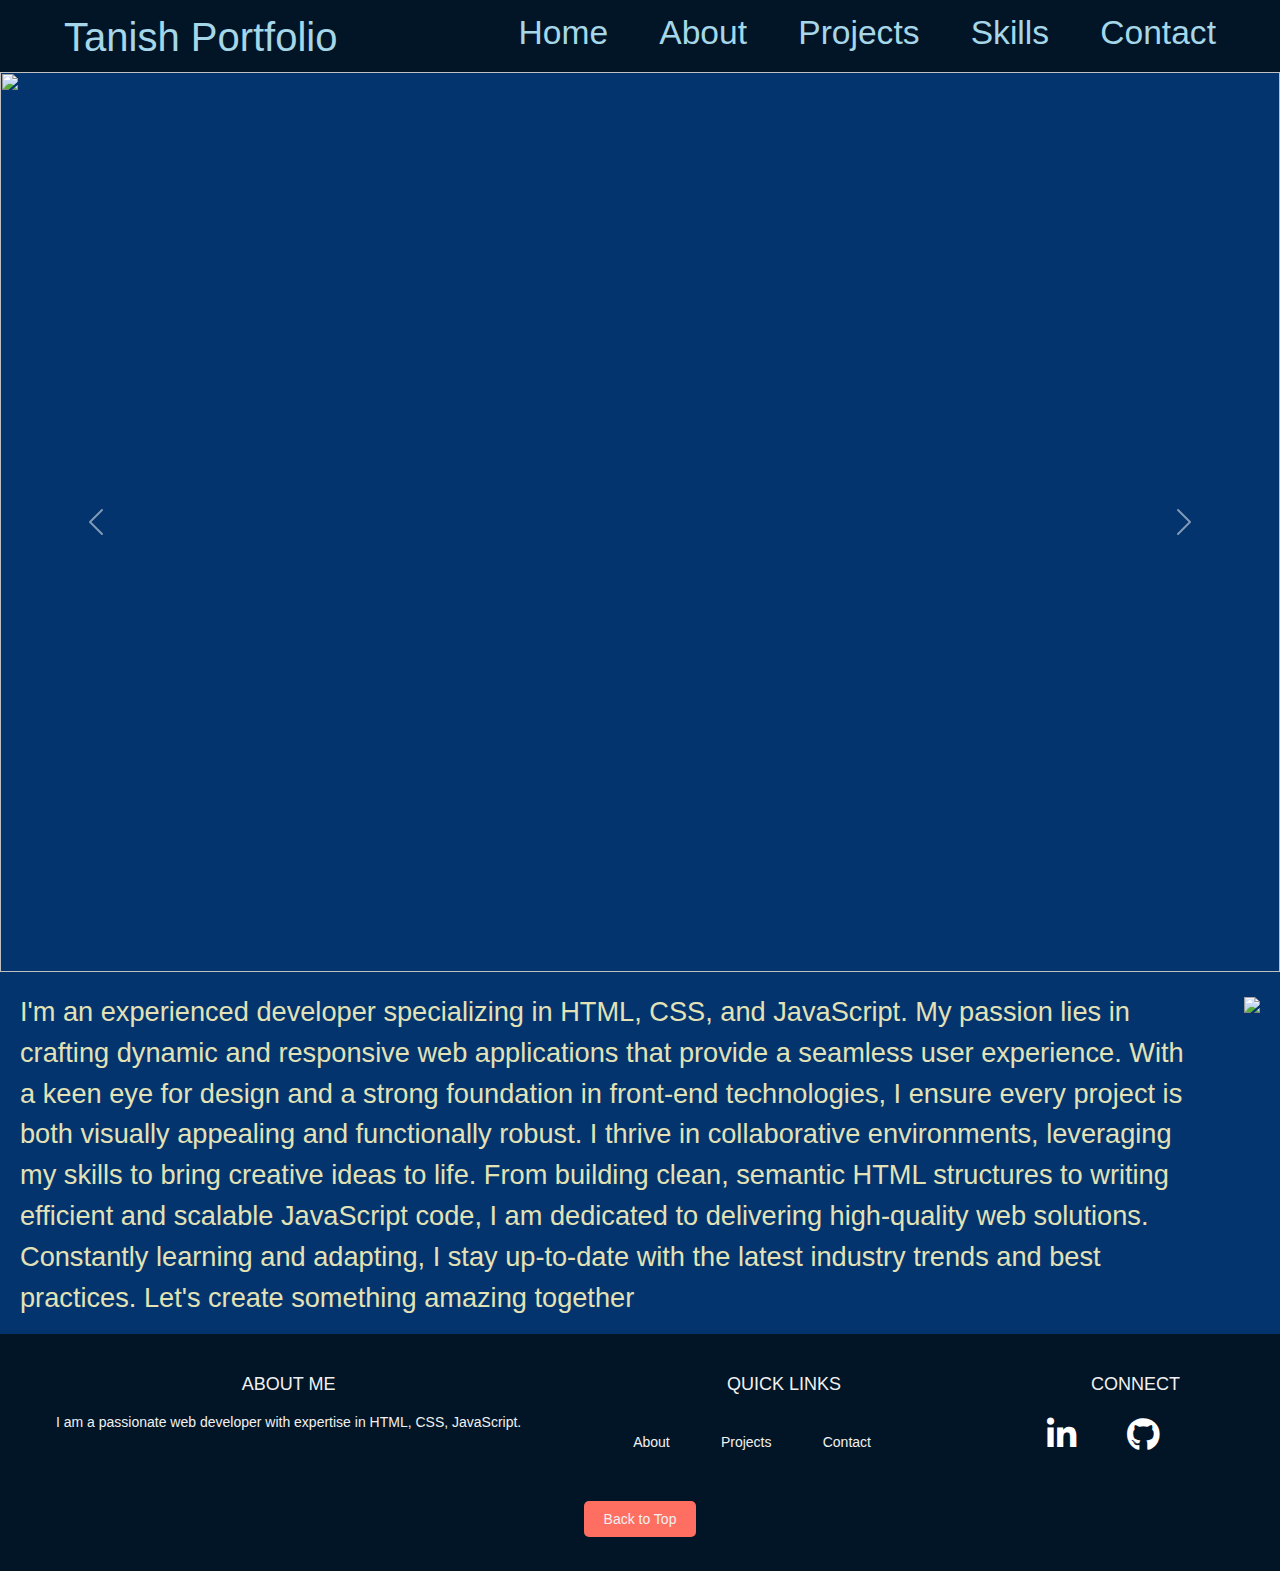
==== index.html @ 5871b560 "Add files via upload" ====
<!DOCTYPE html>
<html lang="en">

<head>
  <meta charset="UTF-8">
  <link rel="icon" href="tanish.jpeg" />
  <meta name="viewport" content="width=device-width, initial-scale=1.0">
  <title>Tanish Bansal Portfolio</title>
  <link href="https://cdn.jsdelivr.net/npm/bootstrap@5.3.3/dist/css/bootstrap.min.css" rel="stylesheet"
    integrity="sha384-QWTKZyjpPEjISv5WaRU9OFeRpok6YctnYmDr5pNlyT2bRjXh0JMhjY6hW+ALEwIH" crossorigin="anonymous">
    <link rel="stylesheet" href="https://cdnjs.cloudflare.com/ajax/libs/font-awesome/6.6.0/css/all.min.css">
  <link rel="stylesheet" href="style.css">
</head>

<body>
  <nav class="navbar">
    <div class="heading">
      <h1> <a href="#"> Tanish Portfolio</a> </h1>
    </div>
    <div class="nav-btns">
      <ul>
        <li> <a href="index.html"> Home </a></li>
        <li> <a href="about.html"> About </a></li>
        <li><a href="projects.html">Projects</a></li>
        <li><a href="skills.html">Skills</a></li>
        <li><a href="mailto:tanishbansal189@gmail.com">Contact</a></li>
      </ul>
    </div>
  </nav>
  <div class="slider">
    <div id="carouselExample" class="carousel slide">
      <div class="carousel-inner">
        <div class="carousel-item active">
          <img src="imgs/web dev.jpeg" class="d-block w-100" alt="">
        </div>
        <div class="carousel-item">
          <img src="imgs/lang.png" class="d-block w-100" alt="">
        </div>
        <div class="carousel-item">
          <img src="..." class="d-block w-100" alt="...">
        </div>
      </div>
      <button class="carousel-control-prev" type="button" data-bs-target="#carouselExample" data-bs-slide="prev">
        <span class="carousel-control-prev-icon" aria-hidden="true"></span>
        <span class="visually-hidden">Previous</span>
      </button>
      <button class="carousel-control-next" type="button" data-bs-target="#carouselExample" data-bs-slide="next">
        <span class="carousel-control-next-icon" aria-hidden="true"></span>
        <span class="visually-hidden">Next</span>
      </button>
    </div>
  </div>
  <div class="main">
  <div class="left">
   <p> I'm an experienced developer specializing in HTML, CSS, and JavaScript. My passion lies in crafting dynamic and
    responsive web applications that provide a seamless user experience. With a keen eye for design and a strong
    foundation in front-end technologies, I ensure every project is both visually appealing and functionally robust. I
    thrive in collaborative environments, leveraging my skills to bring creative ideas to life. From building clean,
    semantic HTML structures to writing efficient and scalable JavaScript code, I am dedicated to delivering
    high-quality web solutions. Constantly learning and adapting, I stay up-to-date with the latest industry trends and
    best practices. Let's create something amazing together </p>
  </div>
  <div class="right">
    <img src="imgs/t.jpg">
    <div class="icons">
 
    </div>
  </div>
  </div>

  <footer class="footer">
    <div class="footer-container">
      <div class="footer-about">
        <h3>About Me</h3>
        <p>I am a passionate web developer with expertise in HTML, CSS, JavaScript.</p>
      </div>
  
      <div class="footer-links">
        <h3>Quick Links</h3>
        <ul>
          <li><a href="about.html">About</a></li>
          <li><a href="projects.html">Projects</a></li>
          <li><a href="contact.html">Contact</a></li>
        </ul>
      </div>
  
      <div class="footer-social">
        <h3>Connect</h3>
        <ul>
          <a href="https://www.linkedin.com/in/tanish-bansal-0150012b0/" style="color: white;" target="_blank"><i class="fa-brands fa-linkedin-in"></i>  </a>
          <a href="https://github.com/TanishBansal189" style="color: white;" target="_blank"><i class="fa-brands fa-github"></i> </a> 
        </ul>
      </div>
    </div>
    <!-- Back to Top Button -->
    <div id="back-to-top">
      <a href="#top">Back to Top</a>
    </div>
  </footer>
  
<script type="module" src="script.js"></script>
  <script src="https://cdn.jsdelivr.net/npm/bootstrap@5.3.3/dist/js/bootstrap.bundle.min.js"
    integrity="sha384-YvpcrYf0tY3lHB60NNkmXc5s9fDVZLESaAA55NDzOxhy9GkcIdslK1eN7N6jIeHz"
    crossorigin="anonymous"></script>
</body>

</html>
---- style.css ----
:root {
    --darker: #021526;
    --dark: #03346E;
    --normal: #A5D7E8;
    --light: #E2E2B6;
}

* {
    margin: 0;
    padding: 0;
    font-family: Arial, Helvetica, sans-serif;
}

body {
    background-color: var(--dark);
}

.navbar {
    display: flex;
    justify-content: space-between;
    background-color: var(--darker);
    align-items: center;
    height: 4.5rem;
}

.heading {
    color: aqua;
    margin-left: 5vw;
    font-size: 1.5rem;
}

ul {
    display: flex;
    gap: 4vw;
    font-size: 2.1rem;
    align-items: center;
    margin-right: 5vw;
}

li {
    list-style: none;
}

.navbar a {
    color: var(--normal);
    text-decoration: none;
}

.navbar a:hover {
    color: aqua;
}

/* Updated slider CSS */
.slider {
    height: 100vh; /* Full viewport height */
    overflow: hidden; /* Hide any overflow */
}

.carousel-item {
    height: 100vh; /* Make each carousel item take the full viewport height */
}

.carousel-item img {
    width: 100%;
    height: 100%;
    object-fit: cover; /* Ensures image covers the container without being stretched */
}

.main{
    display: flex;
    justify-content: space-between;
    gap:40px;
    margin-top: 20px;
    margin-left: 20px;
}
.left{
    color: var(--light);
    font-size: 1.7rem
}
.right{
    text-align: center;
}
.right img{
    height:300px;
    margin-right: 20px;
}


.footer a img {
    width: 40px;
    height: 40px;
    margin-right: 10px;
    margin-top: 10px;

}
  .footer {
    background-color: var(--darker);
    color: #f1f1f1;
    padding: 40px 0;
    text-align: center;
  }
  
  .footer-container {
    display: flex;
    justify-content: space-around;
    flex-wrap: wrap;
    margin-bottom: 20px;
  }
  
  .footer h3 {
    margin-bottom: 15px;
    font-size: 18px;
    text-transform: uppercase;
  }
  
  .footer p {
    font-size: 14px;
    line-height: 1.6;
  }
  
  .footer ul {
    list-style: none;
    padding: 0;
  }
  
  .footer ul li {
    margin-bottom: 10px;
  }
  
  .footer ul li a {
    color: #f1f1f1;
    text-decoration: none;
    font-size: 14px;
  }
  
  .footer ul li a:hover {
    color: #ff6f61;
  }
  
  .footer-bottom {
    border-top: 1px solid #444;
    padding-top: 15px;
  }
  
  #back-to-top {
    margin-top: 20px;
  }
  
  #back-to-top a {
    color: #f1f1f1;
    text-decoration: none;
    padding: 10px 20px;
    background-color: #ff6f61;
    border-radius: 5px;
    font-size: 14px;
  }
  
  #back-to-top a:hover {
    background-color: #ff856f;
  }
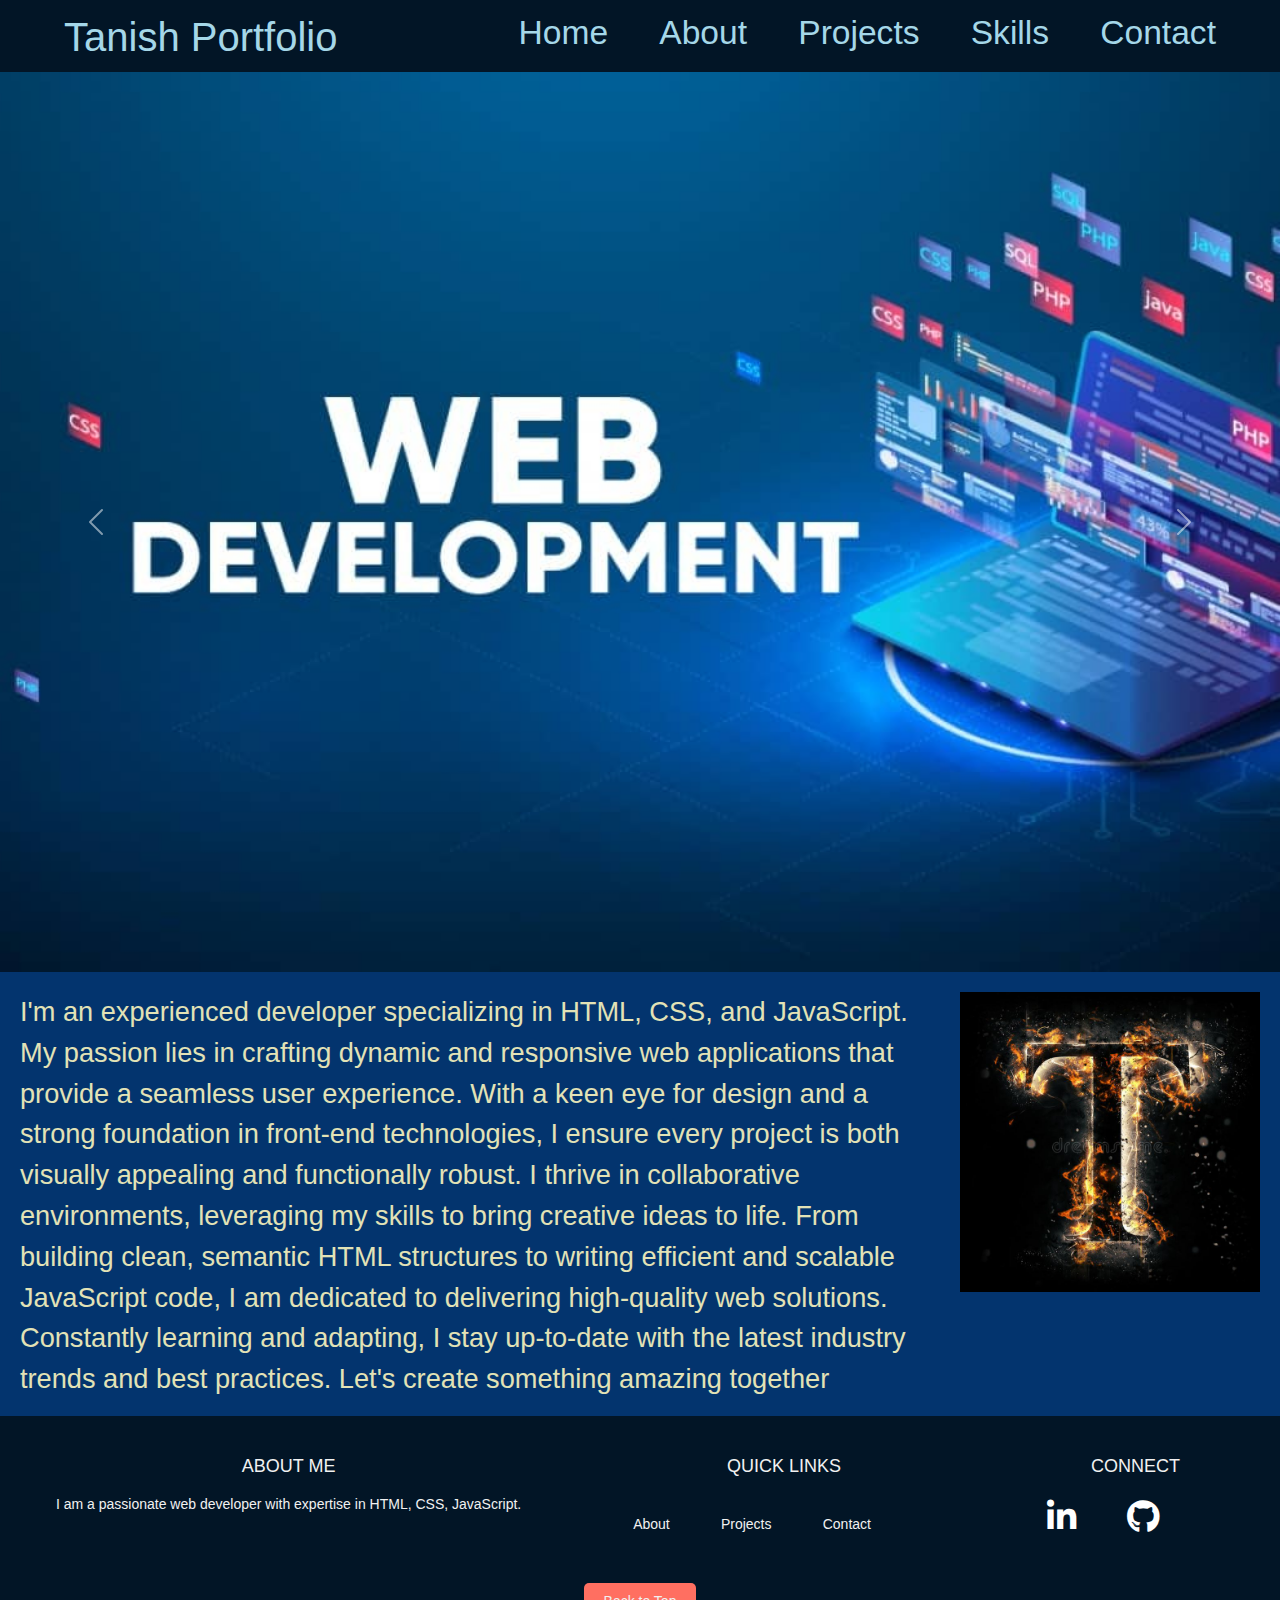
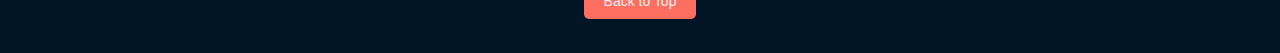
==== commit feb6b7e8: "Update index.html" ====
--- a/index.html
+++ b/index.html
@@ -31,10 +31,10 @@
     <div id="carouselExample" class="carousel slide">
       <div class="carousel-inner">
         <div class="carousel-item active">
-          <img src="imgs/web dev.jpeg" class="d-block w-100" alt="">
+          <img src="web dev.jpeg" class="d-block w-100" alt="">
         </div>
         <div class="carousel-item">
-          <img src="imgs/lang.png" class="d-block w-100" alt="">
+          <img src="lang.png" class="d-block w-100" alt="">
         </div>
         <div class="carousel-item">
           <img src="..." class="d-block w-100" alt="...">
@@ -61,7 +61,7 @@
     best practices. Let's create something amazing together </p>
   </div>
   <div class="right">
-    <img src="imgs/t.jpg">
+    <img src="t.jpg">
     <div class="icons">
  
     </div>
@@ -104,4 +104,4 @@
     crossorigin="anonymous"></script>
 </body>
 
-</html>+</html>
